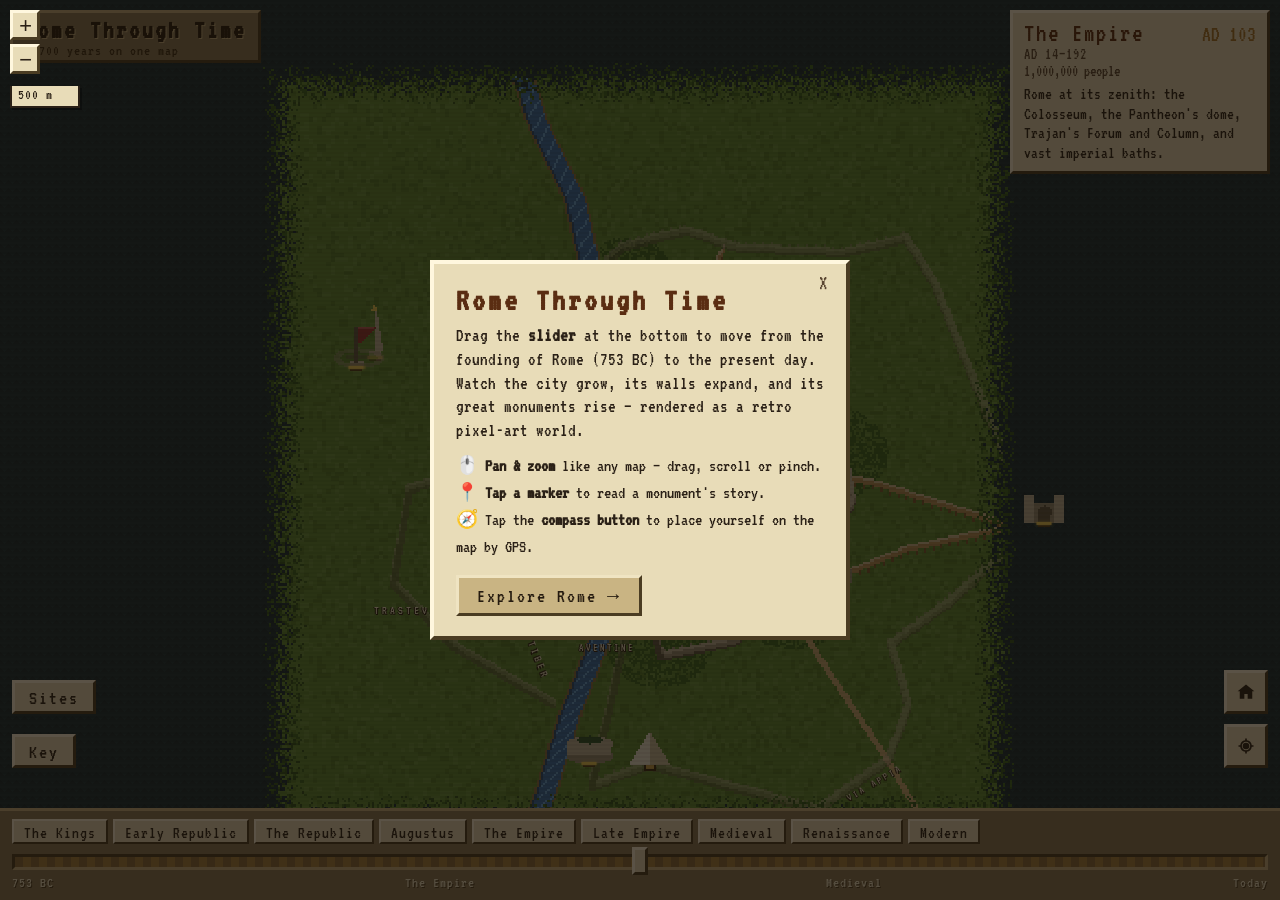
==== index.html @ 214be663 "Persistent 'this era' cue: subtle gold underline on sites of the era being viewed, kept separate fro" ====
<!DOCTYPE html>
<html lang="en">
<head>
  <meta charset="utf-8" />
  <meta name="viewport" content="width=device-width, initial-scale=1, maximum-scale=1, user-scalable=no" />
  <title>Rome Through Time — an interactive history map</title>
  <meta name="description" content="Drag through 2,700 years of Rome. Watch the city grow, monument by monument, on an illustrated map — and find yourself on it with GPS." />

  <!-- Leaflet (map engine), vendored locally — no build step, no API key, no CDN dependency -->
  <link rel="stylesheet" href="lib/leaflet/leaflet.css" />
  <script src="lib/leaflet/leaflet.js"></script>

  <!-- Retro pixel font (falls back to monospace if blocked/offline) -->
  <link rel="preconnect" href="https://fonts.googleapis.com" />
  <link rel="preconnect" href="https://fonts.gstatic.com" crossorigin />
  <link href="https://fonts.googleapis.com/css2?family=VT323&display=swap" rel="stylesheet" />

  <link rel="stylesheet" href="css/style.css?v=29" />
</head>
<body>
  <div id="map"></div>

  <!-- Title -->
  <header id="title">
    <h1>Rome Through Time</h1>
    <p>2,700 years on one map</p>
  </header>

  <!-- Era readout -->
  <aside id="readout">
    <div class="era-head">
      <span id="era-name">The Empire</span>
      <span id="era-year">AD 100</span>
    </div>
    <div id="era-sub">AD 14–192</div>
    <div id="era-pop">≈ 1,000,000 people</div>
    <p id="era-blurb"></p>
  </aside>

  <!-- Reset view -->
  <button id="reset" title="Back to Rome">
    <svg viewBox="0 0 24 24" width="20" height="20" aria-hidden="true"><path fill="currentColor" d="M12 3 2 11h2.5v9H10v-5.5h4V20h5.5v-9H22z"/></svg>
  </button>

  <!-- GPS -->
  <button id="locate" title="Find me">
    <svg viewBox="0 0 24 24" width="20" height="20" aria-hidden="true"><path fill="currentColor" d="M12 8a4 4 0 100 8 4 4 0 000-8zm9 3h-2.06A7 7 0 0013 5.06V3h-2v2.06A7 7 0 005.06 11H3v2h2.06A7 7 0 0011 18.94V21h2v-2.06A7 7 0 0018.94 13H21v-2zM12 17a5 5 0 110-10 5 5 0 010 10z"/></svg>
  </button>
  <div id="locate-msg"></div>

  <!-- Map key -->
  <button id="key-btn" title="Map key">Key</button>
  <div id="legend">
    <button id="legend-close" aria-label="Close">×</button>
    <h3>Map key</h3>
    <div class="legend-group">
      <div class="lg-title">Monuments — can you visit today?</div>
      <div class="lg-row"><span class="dot standing"></span> Standing today — you can visit</div>
      <div class="lg-row"><span class="dot ruin"></span> Ruins you can visit</div>
      <div class="lg-row"><span class="dot gone"></span> Vanished — known from history</div>
    </div>
    <div class="legend-group">
      <div class="lg-title">The map</div>
      <div class="lg-row"><span class="sw river"></span> The river Tiber</div>
      <div class="lg-row"><span class="sw hill"></span> The seven hills</div>
      <div class="lg-row"><span class="sw park"></span> Parks &amp; gardens (quiet green walks)</div>
      <div class="lg-row"><span class="sw wall"></span> City walls — inner Servian, outer Aurelian</div>
      <div class="lg-row"><span class="sw aqued"></span> Aqueducts</div>
      <div class="lg-row"><span class="sw road"></span> Roads (the Via Appia)</div>
    </div>
  </div>

  <!-- Sites list -->
  <button id="list-btn" title="List of sites">Sites</button>
  <div id="listpanel">
    <div class="list-head">
      <div class="list-titlebar"><span class="list-title">Sites of Rome</span><button id="list-close" aria-label="Close">×</button></div>
      <input id="list-search" type="search" placeholder="Search sites…" autocomplete="off" spellcheck="false" />
      <div class="sort">
        <span class="sort-lbl">Sort:</span>
        <button id="sort-dist">Nearest</button>
        <button id="sort-year" class="on">By year</button>
      </div>
      <div id="list-sub"></div>
    </div>
    <div id="listrows"></div>
  </div>

  <!-- Time control -->
  <div id="control">
    <div id="chips"></div>
    <input id="time" type="range" min="0" max="1000" value="500" step="1" aria-label="Time slider" />
    <div class="scale">
      <span>753 BC</span><span>The Empire</span><span>Medieval</span><span>Today</span>
    </div>
  </div>

  <!-- Intro card -->
  <div id="intro">
    <div class="card">
      <button id="intro-close" aria-label="Close">×</button>
      <h2>Rome Through Time</h2>
      <p>Drag the <strong>slider</strong> at the bottom to move from the founding of Rome
         (753 BC) to the present day. Watch the city grow, its walls expand, and its great
         monuments rise — rendered as a retro pixel-art world.</p>
      <ul>
        <li>🖱️ <strong>Pan & zoom</strong> like any map — drag, scroll or pinch.</li>
        <li>📍 <strong>Tap a marker</strong> to read a monument's story.</li>
        <li>🧭 Tap the <strong>compass button</strong> to place yourself on the map by GPS.</li>
      </ul>
      <button id="intro-start" onclick="document.getElementById('intro').classList.add('hidden')">Explore Rome →</button>
    </div>
  </div>

  <script src="js/data.js?v=29"></script>
  <script src="js/art.js?v=29"></script>
  <script src="js/app.js?v=29"></script>
</body>
</html>
---- lib/leaflet/leaflet.css ----
/* required styles */

.leaflet-pane,
.leaflet-tile,
.leaflet-marker-icon,
.leaflet-marker-shadow,
.leaflet-tile-container,
.leaflet-pane > svg,
.leaflet-pane > canvas,
.leaflet-zoom-box,
.leaflet-image-layer,
.leaflet-layer {
	position: absolute;
	left: 0;
	top: 0;
	}
.leaflet-container {
	overflow: hidden;
	}
.leaflet-tile,
.leaflet-marker-icon,
.leaflet-marker-shadow {
	-webkit-user-select: none;
	   -moz-user-select: none;
	        user-select: none;
	  -webkit-user-drag: none;
	}
/* Prevents IE11 from highlighting tiles in blue */
.leaflet-tile::selection {
	background: transparent;
}
/* Safari renders non-retina tile on retina better with this, but Chrome is worse */
.leaflet-safari .leaflet-tile {
	image-rendering: -webkit-optimize-contrast;
	}
/* hack that prevents hw layers "stretching" when loading new tiles */
.leaflet-safari .leaflet-tile-container {
	width: 1600px;
	height: 1600px;
	-webkit-transform-origin: 0 0;
	}
.leaflet-marker-icon,
.leaflet-marker-shadow {
	display: block;
	}
/* .leaflet-container svg: reset svg max-width decleration shipped in Joomla! (joomla.org) 3.x */
/* .leaflet-container img: map is broken in FF if you have max-width: 100% on tiles */
.leaflet-container .leaflet-overlay-pane svg {
	max-width: none !important;
	max-height: none !important;
	}
.leaflet-container .leaflet-marker-pane img,
.leaflet-container .leaflet-shadow-pane img,
.leaflet-container .leaflet-tile-pane img,
.leaflet-container img.leaflet-image-layer,
.leaflet-container .leaflet-tile {
	max-width: none !important;
	max-height: none !important;
	width: auto;
	padding: 0;
	}

.leaflet-container img.leaflet-tile {
	/* See: https://bugs.chromium.org/p/chromium/issues/detail?id=600120 */
	mix-blend-mode: plus-lighter;
}

.leaflet-container.leaflet-touch-zoom {
	-ms-touch-action: pan-x pan-y;
	touch-action: pan-x pan-y;
	}
.leaflet-container.leaflet-touch-drag {
	-ms-touch-action: pinch-zoom;
	/* Fallback for FF which doesn't support pinch-zoom */
	touch-action: none;
	touch-action: pinch-zoom;
}
.leaflet-container.leaflet-touch-drag.leaflet-touch-zoom {
	-ms-touch-action: none;
	touch-action: none;
}
.leaflet-container {
	-webkit-tap-highlight-color: transparent;
}
.leaflet-container a {
	-webkit-tap-highlight-color: rgba(51, 181, 229, 0.4);
}
.leaflet-tile {
	filter: inherit;
	visibility: hidden;
	}
.leaflet-tile-loaded {
	visibility: inherit;
	}
.leaflet-zoom-box {
	width: 0;
	height: 0;
	-moz-box-sizing: border-box;
	     box-sizing: border-box;
	z-index: 800;
	}
/* workaround for https://bugzilla.mozilla.org/show_bug.cgi?id=888319 */
.leaflet-overlay-pane svg {
	-moz-user-select: none;
	}

.leaflet-pane         { z-index: 400; }

.leaflet-tile-pane    { z-index: 200; }
.leaflet-overlay-pane { z-index: 400; }
.leaflet-shadow-pane  { z-index: 500; }
.leaflet-marker-pane  { z-index: 600; }
.leaflet-tooltip-pane   { z-index: 650; }
.leaflet-popup-pane   { z-index: 700; }

.leaflet-map-pane canvas { z-index: 100; }
.leaflet-map-pane svg    { z-index: 200; }

.leaflet-vml-shape {
	width: 1px;
	height: 1px;
	}
.lvml {
	behavior: url(#default#VML);
	display: inline-block;
	position: absolute;
	}


/* control positioning */

.leaflet-control {
	position: relative;
	z-index: 800;
	pointer-events: visiblePainted; /* IE 9-10 doesn't have auto */
	pointer-events: auto;
	}
.leaflet-top,
.leaflet-bottom {
	position: absolute;
	z-index: 1000;
	pointer-events: none;
	}
.leaflet-top {
	top: 0;
	}
.leaflet-right {
	right: 0;
	}
.leaflet-bottom {
	bottom: 0;
	}
.leaflet-left {
	left: 0;
	}
.leaflet-control {
	float: left;
	clear: both;
	}
.leaflet-right .leaflet-control {
	float: right;
	}
.leaflet-top .leaflet-control {
	margin-top: 10px;
	}
.leaflet-bottom .leaflet-control {
	margin-bottom: 10px;
	}
.leaflet-left .leaflet-control {
	margin-left: 10px;
	}
.leaflet-right .leaflet-control {
	margin-right: 10px;
	}


/* zoom and fade animations */

.leaflet-fade-anim .leaflet-popup {
	opacity: 0;
	-webkit-transition: opacity 0.2s linear;
	   -moz-transition: opacity 0.2s linear;
	        transition: opacity 0.2s linear;
	}
.leaflet-fade-anim .leaflet-map-pane .leaflet-popup {
	opacity: 1;
	}
.leaflet-zoom-animated {
	-webkit-transform-origin: 0 0;
	    -ms-transform-origin: 0 0;
	        transform-origin: 0 0;
	}
svg.leaflet-zoom-animated {
	will-change: transform;
}

.leaflet-zoom-anim .leaflet-zoom-animated {
	-webkit-transition: -webkit-transform 0.25s cubic-bezier(0,0,0.25,1);
	   -moz-transition:    -moz-transform 0.25s cubic-bezier(0,0,0.25,1);
	        transition:         transform 0.25s cubic-bezier(0,0,0.25,1);
	}
.leaflet-zoom-anim .leaflet-tile,
.leaflet-pan-anim .leaflet-tile {
	-webkit-transition: none;
	   -moz-transition: none;
	        transition: none;
	}

.leaflet-zoom-anim .leaflet-zoom-hide {
	visibility: hidden;
	}


/* cursors */

.leaflet-interactive {
	cursor: pointer;
	}
.leaflet-grab {
	cursor: -webkit-grab;
	cursor:    -moz-grab;
	cursor:         grab;
	}
.leaflet-crosshair,
.leaflet-crosshair .leaflet-interactive {
	cursor: crosshair;
	}
.leaflet-popup-pane,
.leaflet-control {
	cursor: auto;
	}
.leaflet-dragging .leaflet-grab,
.leaflet-dragging .leaflet-grab .leaflet-interactive,
.leaflet-dragging .leaflet-marker-draggable {
	cursor: move;
	cursor: -webkit-grabbing;
	cursor:    -moz-grabbing;
	cursor:         grabbing;
	}

/* marker & overlays interactivity */
.leaflet-marker-icon,
.leaflet-marker-shadow,
.leaflet-image-layer,
.leaflet-pane > svg path,
.leaflet-tile-container {
	pointer-events: none;
	}

.leaflet-marker-icon.leaflet-interactive,
.leaflet-image-layer.leaflet-interactive,
.leaflet-pane > svg path.leaflet-interactive,
svg.leaflet-image-layer.leaflet-interactive path {
	pointer-events: visiblePainted; /* IE 9-10 doesn't have auto */
	pointer-events: auto;
	}

/* visual tweaks */

.leaflet-container {
	background: #ddd;
	outline-offset: 1px;
	}
.leaflet-container a {
	color: #0078A8;
	}
.leaflet-zoom-box {
	border: 2px dotted #38f;
	background: rgba(255,255,255,0.5);
	}


/* general typography */
.leaflet-container {
	font-family: "Helvetica Neue", Arial, Helvetica, sans-serif;
	font-size: 12px;
	font-size: 0.75rem;
	line-height: 1.5;
	}


/* general toolbar styles */

.leaflet-bar {
	box-shadow: 0 1px 5px rgba(0,0,0,0.65);
	border-radius: 4px;
	}
.leaflet-bar a {
	background-color: #fff;
	border-bottom: 1px solid #ccc;
	width: 26px;
	height: 26px;
	line-height: 26px;
	display: block;
	text-align: center;
	text-decoration: none;
	color: black;
	}
.leaflet-bar a,
.leaflet-control-layers-toggle {
	background-position: 50% 50%;
	background-repeat: no-repeat;
	display: block;
	}
.leaflet-bar a:hover,
.leaflet-bar a:focus {
	background-color: #f4f4f4;
	}
.leaflet-bar a:first-child {
	border-top-left-radius: 4px;
	border-top-right-radius: 4px;
	}
.leaflet-bar a:last-child {
	border-bottom-left-radius: 4px;
	border-bottom-right-radius: 4px;
	border-bottom: none;
	}
.leaflet-bar a.leaflet-disabled {
	cursor: default;
	background-color: #f4f4f4;
	color: #bbb;
	}

.leaflet-touch .leaflet-bar a {
	width: 30px;
	height: 30px;
	line-height: 30px;
	}
.leaflet-touch .leaflet-bar a:first-child {
	border-top-left-radius: 2px;
	border-top-right-radius: 2px;
	}
.leaflet-touch .leaflet-bar a:last-child {
	border-bottom-left-radius: 2px;
	border-bottom-right-radius: 2px;
	}

/* zoom control */

.leaflet-control-zoom-in,
.leaflet-control-zoom-out {
	font: bold 18px 'Lucida Console', Monaco, monospace;
	text-indent: 1px;
	}

.leaflet-touch .leaflet-control-zoom-in, .leaflet-touch .leaflet-control-zoom-out  {
	font-size: 22px;
	}


/* layers control */

.leaflet-control-layers {
	box-shadow: 0 1px 5px rgba(0,0,0,0.4);
	background: #fff;
	border-radius: 5px;
	}
.leaflet-control-layers-toggle {
	background-image: url(images/layers.png);
	width: 36px;
	height: 36px;
	}
.leaflet-retina .leaflet-control-layers-toggle {
	background-image: url(images/layers-2x.png);
	background-size: 26px 26px;
	}
.leaflet-touch .leaflet-control-layers-toggle {
	width: 44px;
	height: 44px;
	}
.leaflet-control-layers .leaflet-control-layers-list,
.leaflet-control-layers-expanded .leaflet-control-layers-toggle {
	display: none;
	}
.leaflet-control-layers-expanded .leaflet-control-layers-list {
	display: block;
	position: relative;
	}
.leaflet-control-layers-expanded {
	padding: 6px 10px 6px 6px;
	color: #333;
	background: #fff;
	}
.leaflet-control-layers-scrollbar {
	overflow-y: scroll;
	overflow-x: hidden;
	padding-right: 5px;
	}
.leaflet-control-layers-selector {
	margin-top: 2px;
	position: relative;
	top: 1px;
	}
.leaflet-control-layers label {
	display: block;
	font-size: 13px;
	font-size: 1.08333em;
	}
.leaflet-control-layers-separator {
	height: 0;
	border-top: 1px solid #ddd;
	margin: 5px -10px 5px -6px;
	}

/* Default icon URLs */
.leaflet-default-icon-path { /* used only in path-guessing heuristic, see L.Icon.Default */
	background-image: url(images/marker-icon.png);
	}


/* attribution and scale controls */

.leaflet-container .leaflet-control-attribution {
	background: #fff;
	background: rgba(255, 255, 255, 0.8);
	margin: 0;
	}
.leaflet-control-attribution,
.leaflet-control-scale-line {
	padding: 0 5px;
	color: #333;
	line-height: 1.4;
	}
.leaflet-control-attribution a {
	text-decoration: none;
	}
.leaflet-control-attribution a:hover,
.leaflet-control-attribution a:focus {
	text-decoration: underline;
	}
.leaflet-attribution-flag {
	display: inline !important;
	vertical-align: baseline !important;
	width: 1em;
	height: 0.6669em;
	}
.leaflet-left .leaflet-control-scale {
	margin-left: 5px;
	}
.leaflet-bottom .leaflet-control-scale {
	margin-bottom: 5px;
	}
.leaflet-control-scale-line {
	border: 2px solid #777;
	border-top: none;
	line-height: 1.1;
	padding: 2px 5px 1px;
	white-space: nowrap;
	-moz-box-sizing: border-box;
	     box-sizing: border-box;
	background: rgba(255, 255, 255, 0.8);
	text-shadow: 1px 1px #fff;
	}
.leaflet-control-scale-line:not(:first-child) {
	border-top: 2px solid #777;
	border-bottom: none;
	margin-top: -2px;
	}
.leaflet-control-scale-line:not(:first-child):not(:last-child) {
	border-bottom: 2px solid #777;
	}

.leaflet-touch .leaflet-control-attribution,
.leaflet-touch .leaflet-control-layers,
.leaflet-touch .leaflet-bar {
	box-shadow: none;
	}
.leaflet-touch .leaflet-control-layers,
.leaflet-touch .leaflet-bar {
	border: 2px solid rgba(0,0,0,0.2);
	background-clip: padding-box;
	}


/* popup */

.leaflet-popup {
	position: absolute;
	text-align: center;
	margin-bottom: 20px;
	}
.leaflet-popup-content-wrapper {
	padding: 1px;
	text-align: left;
	border-radius: 12px;
	}
.leaflet-popup-content {
	margin: 13px 24px 13px 20px;
	line-height: 1.3;
	font-size: 13px;
	font-size: 1.08333em;
	min-height: 1px;
	}
.leaflet-popup-content p {
	margin: 17px 0;
	margin: 1.3em 0;
	}
.leaflet-popup-tip-container {
	width: 40px;
	height: 20px;
	position: absolute;
	left: 50%;
	margin-top: -1px;
	margin-left: -20px;
	overflow: hidden;
	pointer-events: none;
	}
.leaflet-popup-tip {
	width: 17px;
	height: 17px;
	padding: 1px;

	margin: -10px auto 0;
	pointer-events: auto;

	-webkit-transform: rotate(45deg);
	   -moz-transform: rotate(45deg);
	    -ms-transform: rotate(45deg);
	        transform: rotate(45deg);
	}
.leaflet-popup-content-wrapper,
.leaflet-popup-tip {
	background: white;
	color: #333;
	box-shadow: 0 3px 14px rgba(0,0,0,0.4);
	}
.leaflet-container a.leaflet-popup-close-button {
	position: absolute;
	top: 0;
	right: 0;
	border: none;
	text-align: center;
	width: 24px;
	height: 24px;
	font: 16px/24px Tahoma, Verdana, sans-serif;
	color: #757575;
	text-decoration: none;
	background: transparent;
	}
.leaflet-container a.leaflet-popup-close-button:hover,
.leaflet-container a.leaflet-popup-close-button:focus {
	color: #585858;
	}
.leaflet-popup-scrolled {
	overflow: auto;
	}

.leaflet-oldie .leaflet-popup-content-wrapper {
	-ms-zoom: 1;
	}
.leaflet-oldie .leaflet-popup-tip {
	width: 24px;
	margin: 0 auto;

	-ms-filter: "progid:DXImageTransform.Microsoft.Matrix(M11=0.70710678, M12=0.70710678, M21=-0.70710678, M22=0.70710678)";
	filter: progid:DXImageTransform.Microsoft.Matrix(M11=0.70710678, M12=0.70710678, M21=-0.70710678, M22=0.70710678);
	}

.leaflet-oldie .leaflet-control-zoom,
.leaflet-oldie .leaflet-control-layers,
.leaflet-oldie .leaflet-popup-content-wrapper,
.leaflet-oldie .leaflet-popup-tip {
	border: 1px solid #999;
	}


/* div icon */

.leaflet-div-icon {
	background: #fff;
	border: 1px solid #666;
	}


/* Tooltip */
/* Base styles for the element that has a tooltip */
.leaflet-tooltip {
	position: absolute;
	padding: 6px;
	background-color: #fff;
	border: 1px solid #fff;
	border-radius: 3px;
	color: #222;
	white-space: nowrap;
	-webkit-user-select: none;
	-moz-user-select: none;
	-ms-user-select: none;
	user-select: none;
	pointer-events: none;
	box-shadow: 0 1px 3px rgba(0,0,0,0.4);
	}
.leaflet-tooltip.leaflet-interactive {
	cursor: pointer;
	pointer-events: auto;
	}
.leaflet-tooltip-top:before,
.leaflet-tooltip-bottom:before,
.leaflet-tooltip-left:before,
.leaflet-tooltip-right:before {
	position: absolute;
	pointer-events: none;
	border: 6px solid transparent;
	background: transparent;
	content: "";
	}

/* Directions */

.leaflet-tooltip-bottom {
	margin-top: 6px;
}
.leaflet-tooltip-top {
	margin-top: -6px;
}
.leaflet-tooltip-bottom:before,
.leaflet-tooltip-top:before {
	left: 50%;
	margin-left: -6px;
	}
.leaflet-tooltip-top:before {
	bottom: 0;
	margin-bottom: -12px;
	border-top-color: #fff;
	}
.leaflet-tooltip-bottom:before {
	top: 0;
	margin-top: -12px;
	margin-left: -6px;
	border-bottom-color: #fff;
	}
.leaflet-tooltip-left {
	margin-left: -6px;
}
.leaflet-tooltip-right {
	margin-left: 6px;
}
.leaflet-tooltip-left:before,
.leaflet-tooltip-right:before {
	top: 50%;
	margin-top: -6px;
	}
.leaflet-tooltip-left:before {
	right: 0;
	margin-right: -12px;
	border-left-color: #fff;
	}
.leaflet-tooltip-right:before {
	left: 0;
	margin-left: -12px;
	border-right-color: #fff;
	}

/* Printing */

@media print {
	/* Prevent printers from removing background-images of controls. */
	.leaflet-control {
		-webkit-print-color-adjust: exact;
		print-color-adjust: exact;
		}
	}
---- css/style.css ----
/* =====================================================================
   style.css — Civ-2 / retro pixel-game theme.
   ===================================================================== */

:root {
  --stone:    #8a7a58;
  --stone-lt: #c9b483;
  --stone-dk: #4a3c22;
  --panel:    #e8dcb8;
  --panel-lt: #fff7de;
  --panel-dk: #7c6a45;
  --ink:      #2a2016;
  --ink2:     #5a4632;
  --gold:     #a9752a;
  --void:     #23301a;
  --pix: "VT323", "Courier New", monospace;
  --bevel-out: 3px solid; /* colours set per element */
}

* { box-sizing: border-box; -webkit-tap-highlight-color: transparent; }
html, body { margin: 0; height: 100%; overflow: hidden; color: var(--ink);
  font-family: var(--pix); font-size: 20px; }

#map { position: absolute; inset: 0; background: #14313a; }
/* the void beyond the island reads like a dark, dithered sea */
#map::before {
  content: ""; position: absolute; inset: 0; z-index: 0; pointer-events: none;
  background-image:
    linear-gradient(45deg, #102830 25%, transparent 25%),
    linear-gradient(-45deg, #102830 25%, transparent 25%),
    repeating-linear-gradient(0deg, rgba(90,150,160,0.05) 0 2px, transparent 2px 8px);
  background-size: 8px 8px, 8px 8px, 100% 8px; opacity: 0.7;
}
/* CRT scanline sheen over everything */
#map::after {
  content: ""; position: absolute; inset: 0; pointer-events: none; z-index: 401;
  background: repeating-linear-gradient(to bottom, rgba(0,0,0,0.06) 0 2px, transparent 2px 4px);
}

/* crisp pixels for the base image-overlays and sprites */
.pixel-base, .leaflet-image-layer { image-rendering: pixelated; image-rendering: crisp-edges; }
.psprite { display: block; image-rendering: pixelated; image-rendering: crisp-edges; }

.leaflet-container { background: transparent; font-family: var(--pix); }

/* ---- shared bevel panel ---- */
.bevel {
  background: var(--panel);
  border: 3px solid; border-color: var(--panel-lt) var(--stone-dk) var(--stone-dk) var(--panel-lt);
}
.bevel-in { border-color: var(--stone-dk) var(--panel-lt) var(--panel-lt) var(--stone-dk); }

/* ---- Leaflet zoom control as pixel buttons ---- */
.leaflet-control-zoom { border: none !important; box-shadow: none !important; }
.leaflet-control-zoom a {
  background: var(--panel); color: var(--ink);
  border: 3px solid !important; border-color: var(--panel-lt) var(--stone-dk) var(--stone-dk) var(--panel-lt) !important;
  border-radius: 0 !important; font-size: 22px; font-weight: normal; margin-bottom: 4px; width: 34px; height: 34px; line-height: 30px;
}
.leaflet-control-zoom a:active { border-color: var(--stone-dk) var(--panel-lt) var(--panel-lt) var(--stone-dk) !important; }

/* ---- scale bar (pixel-styled ruler) ---- */
.leaflet-control-scale { margin: 8px 0 0 10px !important; }
.leaflet-control-scale-line {
  background: var(--panel); color: var(--ink); font-family: var(--pix); font-size: 15px; letter-spacing: 1px;
  border: 2px solid var(--ink); border-top: none; border-radius: 0; padding: 0 6px 1px; line-height: 1.25;
  box-shadow: 2px 2px 0 rgba(0, 0, 0, 0.28); text-shadow: none;
}
.leaflet-control-scale-line:not(:first-child) { border-top: 2px solid var(--ink); border-bottom: none; margin-top: -2px; }

/* ---- title bar ---- */
#title {
  position: absolute; top: 10px; left: 10px; z-index: 500;
  background: var(--stone); padding: 4px 12px 2px;
  border: 3px solid; border-color: var(--stone-lt) var(--stone-dk) var(--stone-dk) var(--stone-lt);
}
#title h1 { margin: 0; font-size: 26px; letter-spacing: 3px; color: #241a0f; text-shadow: 1px 1px 0 var(--stone-lt); line-height: 1; }
#title p { margin: 0; font-size: 15px; letter-spacing: 1px; color: #3a2c14; }

/* ---- era readout ---- */
#readout {
  position: absolute; top: 10px; right: 10px; z-index: 500; width: min(260px, 52vw);
  background: var(--panel); padding: 7px 11px 9px;
  border: 3px solid; border-color: var(--panel-lt) var(--stone-dk) var(--stone-dk) var(--panel-lt);
}
.era-head { display: flex; justify-content: space-between; align-items: baseline; gap: 8px; }
#era-name { font-size: 26px; letter-spacing: 2px; color: #5a2d12; line-height: 1; }
#era-year { font-size: 22px; color: var(--gold); white-space: nowrap; }
#era-sub { font-size: 16px; color: var(--ink2); letter-spacing: 1px; }
#era-pop { font-size: 16px; color: var(--ink2); margin-top: 1px; }
#era-blurb { font-size: 17px; line-height: 1.15; margin: 5px 0 0; color: var(--ink); }

/* ---- round pixel buttons (locate / reset / key) ---- */
#locate, #reset, #key-btn, #list-btn {
  position: absolute; z-index: 500; background: var(--panel); color: var(--ink);
  border: 3px solid; border-color: var(--panel-lt) var(--stone-dk) var(--stone-dk) var(--panel-lt);
  cursor: pointer; display: grid; place-items: center; font-family: var(--pix);
}
#locate, #reset { right: 12px; width: 44px; height: 44px; }
#locate { bottom: 132px; } #reset { bottom: 186px; }
#key-btn, #list-btn { left: 12px; font-size: 20px; letter-spacing: 2px; padding: 5px 14px 3px; }
#key-btn { bottom: 132px; } #list-btn { bottom: 186px; }
#locate:active, #reset:active, #key-btn:active, #list-btn:active { border-color: var(--stone-dk) var(--panel-lt) var(--panel-lt) var(--stone-dk); }

/* ---- sites list panel ---- */
#listpanel {
  position: absolute; z-index: 1200; background: var(--panel); display: flex; flex-direction: column;
  border: 3px solid; border-color: var(--panel-lt) var(--stone-dk) var(--stone-dk) var(--panel-lt);
  transition: transform 0.22s ease;
}
@media (min-width: 561px) {
  #listpanel { top: 0; right: 0; bottom: 0; width: 360px; transform: translateX(105%); }
  #listpanel.open { transform: translateX(0); }
}
@media (max-width: 560px) {
  #listpanel { left: 0; right: 0; bottom: 0; height: 82vh; transform: translateY(103%); }
  #listpanel.open { transform: translateY(0); }
}
.list-head { padding: 9px 12px 8px; background: var(--stone); border-bottom: 3px solid var(--stone-dk); }
.list-titlebar { display: flex; justify-content: space-between; align-items: center; }
.list-title { font-size: 24px; letter-spacing: 2px; color: #241a0f; text-shadow: 1px 1px 0 var(--stone-lt); }
#list-close { border: none; background: none; font-size: 26px; color: #241a0f; cursor: pointer; font-family: var(--pix); line-height: 1; }
#list-search {
  width: 100%; margin-top: 8px; font-family: var(--pix); font-size: 18px; letter-spacing: 1px;
  color: var(--ink); background: var(--panel-lt); padding: 4px 9px;
  border: 2px solid; border-color: var(--stone-dk) var(--panel-lt) var(--panel-lt) var(--stone-dk);
  border-radius: 0; outline: none; -webkit-appearance: none;
}
#list-search::placeholder { color: var(--ink2); opacity: 0.8; }
.lnone { padding: 20px 14px; font-size: 18px; color: var(--ink2); font-style: italic; }
.sort { display: flex; align-items: center; gap: 6px; margin-top: 7px; }
.sort-lbl { font-size: 16px; color: #2a2016; }
.sort button {
  font-family: var(--pix); font-size: 16px; letter-spacing: 1px; padding: 2px 11px 1px; cursor: pointer; color: var(--ink);
  background: var(--panel); border: 2px solid; border-color: var(--panel-lt) var(--stone-dk) var(--stone-dk) var(--panel-lt);
}
.sort button.on { background: var(--stone-lt); border-color: var(--stone-dk) var(--panel-lt) var(--panel-lt) var(--stone-dk); }
.sort button:disabled { opacity: 0.45; cursor: default; }
#list-sub { font-size: 15px; color: #3a2c14; margin-top: 4px; min-height: 15px; font-style: italic; }
#listrows { overflow-y: auto; flex: 1; padding: 2px 0 10px; }
.lrow {
  display: flex; align-items: center; gap: 10px; width: 100%; text-align: left; cursor: pointer; font-family: var(--pix); color: var(--ink);
  background: none; border: none; border-bottom: 2px solid rgba(90, 70, 45, 0.16); padding: 6px 12px;
}
.lrow:hover { background: #f5eed8; }
.lrow:active { background: #eadfbf; }
.lspr { width: 34px; height: 38px; image-rendering: pixelated; flex: 0 0 auto; }
.ltext { display: flex; flex-direction: column; flex: 1; min-width: 0; }
.lname { font-size: 20px; letter-spacing: 1px; line-height: 1.05; }
.lmeta { font-size: 15px; color: var(--ink2); }
.lblurb {
  font-size: 15px; color: var(--ink2); line-height: 1.12; margin-top: 2px;
  display: -webkit-box; -webkit-line-clamp: 2; line-clamp: 2; -webkit-box-orient: vertical; overflow: hidden;
}
.lstatus.standing { color: #2f5f1c; } .lstatus.ruin { color: #8a4a1c; } .lstatus.gone { color: #6b5836; }
.lsecret { color: #7a3f8a; }
.lmoment { color: #9c3535; }
.ldist { font-size: 18px; color: var(--gold); white-space: nowrap; flex: 0 0 auto; align-self: flex-start; margin-top: 2px; }
#locate-msg {
  position: absolute; right: 64px; bottom: 138px; z-index: 500; max-width: 210px;
  font-size: 16px; color: var(--ink); background: var(--panel); padding: 3px 8px;
  border: 2px solid; border-color: var(--panel-lt) var(--stone-dk) var(--stone-dk) var(--panel-lt);
  opacity: 0; transition: opacity 0.2s; line-height: 1.1;
}
#locate-msg:not(:empty) { opacity: 1; }

/* ---- time control (bottom bar) ---- */
#control {
  position: absolute; left: 0; right: 0; bottom: 0; z-index: 500;
  padding: 8px 12px calc(10px + env(safe-area-inset-bottom));
  background: var(--stone);
  border-top: 3px solid var(--stone-lt);
}
#chips { display: flex; gap: 5px; overflow-x: auto; padding-bottom: 7px; scrollbar-width: none; }
#chips::-webkit-scrollbar { display: none; }
.chip {
  flex: 0 0 auto; font-family: var(--pix); font-size: 17px; letter-spacing: 1px;
  padding: 3px 10px 1px; cursor: pointer; white-space: nowrap; color: var(--ink);
  background: var(--panel); border: 2px solid; border-color: var(--panel-lt) var(--stone-dk) var(--stone-dk) var(--panel-lt);
}
.chip:active { border-color: var(--stone-dk) var(--panel-lt) var(--panel-lt) var(--stone-dk); }

input#time {
  -webkit-appearance: none; appearance: none; width: 100%; height: 16px; margin: 3px 0 5px;
  background: #2c2416; border: 3px solid; border-color: var(--stone-dk) var(--stone-lt) var(--stone-lt) var(--stone-dk);
  background-image: repeating-linear-gradient(90deg, #8a6d3b 0 8px, #a9843f 8px 16px);
  outline: none;
}
input#time::-webkit-slider-thumb {
  -webkit-appearance: none; appearance: none; width: 16px; height: 28px; margin-top: -3px;
  background: var(--panel); border: 3px solid; border-color: var(--panel-lt) var(--stone-dk) var(--stone-dk) var(--panel-lt);
  cursor: pointer;
}
input#time::-moz-range-thumb {
  width: 16px; height: 28px; border-radius: 0; background: var(--panel);
  border: 3px solid; border-color: var(--panel-lt) var(--stone-dk) var(--stone-dk) var(--panel-lt); cursor: pointer;
}
.scale { display: flex; justify-content: space-between; font-size: 15px; letter-spacing: 1px; color: #efe6c8; text-shadow: 1px 1px 0 var(--stone-dk); }

/* ---- monument sprites ---- */
.mon-ico { background: transparent; border: none; }
.psprite { transition: transform 0.08s steps(2), filter 0.6s ease; transform-origin: 50% 82%; }
.mon-ico:hover { z-index: 1000 !important; }
.mon-ico:hover .psprite { transform: scale(1.25); }
/* "new this era" — a soft gold glow on sites that first appear at the current slider point */
/* era-now = a permanent, subtle gold underline on sites belonging to the era in view */
.mon-ico.era-now::after {
  content: ""; position: absolute; left: 50%; bottom: 6px; transform: translateX(-50%);
  width: 15px; height: 3px; background: #f2cf58; box-shadow: 0 0 3px rgba(242, 207, 88, 0.85);
  pointer-events: none;
}
/* is-new = a stronger, transient shimmer for arrivals fading in at an era boundary */
.mon-ico.is-new { z-index: 900 !important; }
.mon-ico.is-new .psprite { filter: drop-shadow(0 0 3px rgba(242, 207, 88, 0.9)) drop-shadow(0 0 7px rgba(242, 207, 88, 0.7)); }

/* ---- tooltips = pixel banners ---- */
.mon-tip, .leaflet-tooltip {
  background: var(--panel); color: var(--ink); font-family: var(--pix); font-size: 16px; letter-spacing: 1px;
  border: 2px solid; border-color: var(--panel-lt) var(--stone-dk) var(--stone-dk) var(--panel-lt);
  border-radius: 0; box-shadow: 2px 2px 0 rgba(0,0,0,0.3); padding: 1px 7px; line-height: 1.2;
}
.mon-tip::before, .leaflet-tooltip::before { display: none !important; }
.leaflet-map-pane:has(.leaflet-popup) .leaflet-tooltip { display: none !important; }

/* ---- popups ---- */
.rome-popup .leaflet-popup-content-wrapper {
  background: var(--panel); color: var(--ink); border-radius: 0;
  border: 3px solid; border-color: var(--panel-lt) var(--stone-dk) var(--stone-dk) var(--panel-lt);
  box-shadow: 4px 4px 0 rgba(0,0,0,0.35);
}
.rome-popup .leaflet-popup-content { margin: 10px 12px; }
.rome-popup .leaflet-popup-tip { background: var(--panel); border-radius: 0; }
.rome-popup .leaflet-popup-close-button { color: var(--ink2); font-size: 20px; }
.pop h3 { margin: 0 0 1px; font-size: 23px; letter-spacing: 1px; color: #5a2d12; line-height: 1.05; }
.pop .date { font-size: 17px; color: var(--gold); margin-bottom: 5px; }
.pop .badge {
  display: inline-block; font-size: 15px; letter-spacing: 1px; margin-bottom: 6px; padding: 1px 8px;
  border: 2px solid; border-radius: 0;
}
.pop .badge.standing { background: #dcecc9; color: #2f5f1c; border-color: #a9cf88 #4d7327 #4d7327 #a9cf88; }
.pop .badge.ruin     { background: #f2ddc4; color: #8a4a1c; border-color: #d9b489 #93571f #93571f #d9b489; }
.pop .badge.gone     { background: #ddd3c0; color: #5a4632; border-color: #c1b49a #6b5836 #6b5836 #c1b49a; }
.pop .badge.moment   { background: #f4e0d3; color: #8a3320; border-color: #e8c6ac #8a4020 #8a4020 #e8c6ac; }
.pop .secret-tag {
  display: inline-block; font-size: 15px; letter-spacing: 1px; margin-bottom: 7px; padding: 1px 8px;
  color: #6a2d7a; background: #efe0f4; border: 2px solid; border-color: #e4c9ec #6a3a78 #6a3a78 #e4c9ec;
}
.pop p { margin: 0 0 8px; font-size: 18px; line-height: 1.18; }
.pop .links { display: flex; gap: 7px; flex-wrap: wrap; }
.pop .links a {
  font-size: 16px; letter-spacing: 1px; color: #234f7c; text-decoration: none;
  padding: 2px 9px; background: #d7e6f2; border: 2px solid; border-color: #eaf3fb #2b5a86 #2b5a86 #eaf3fb;
}
.pop .links a:active { border-color: #2b5a86 #eaf3fb #eaf3fb #2b5a86; }

/* ---- GPS "you are here" ---- */
.you-icon { image-rendering: pixelated; }
.you-dot {
  width: 14px; height: 14px; background: #2f6fae; border: 3px solid #eaf3ff; box-shadow: 0 0 0 2px #234f7c;
  animation: blink 1s steps(2) infinite;
}
@keyframes blink { 50% { background: #63a6dd; } }

/* ---- district labels = engraved banners ---- */
.map-label { background: transparent !important; border: none !important; }
.map-label span {
  display: inline-block; white-space: nowrap; font-family: var(--pix);
  font-size: 18px; letter-spacing: 3px; color: #f3ead0; text-transform: uppercase;
  text-shadow: 1px 1px 0 #2a2016, -1px 0 0 #2a2016, 0 1px 0 #2a2016;
}

/* ---- map key ---- */
#legend {
  position: absolute; left: 12px; bottom: 240px; z-index: 600; width: 264px; max-width: calc(100vw - 24px);
  background: var(--panel); padding: 9px 12px 12px;
  border: 3px solid; border-color: var(--panel-lt) var(--stone-dk) var(--stone-dk) var(--panel-lt);
  opacity: 0; transform: translateY(8px); pointer-events: none; transition: opacity 0.15s, transform 0.15s;
}
#legend.open { opacity: 1; transform: translateY(0); pointer-events: auto; }
#legend h3 { margin: 0 0 6px; font-size: 21px; letter-spacing: 2px; color: #5a2d12; }
#legend-close { position: absolute; top: 4px; right: 9px; border: none; background: none; font-size: 22px; color: var(--ink2); cursor: pointer; font-family: var(--pix); }
.legend-group { margin-top: 6px; }
.legend-group + .legend-group { border-top: 2px solid var(--panel-dk); padding-top: 6px; }
.lg-title { font-size: 14px; letter-spacing: 1px; color: var(--ink2); text-transform: uppercase; margin-bottom: 3px; }
.lg-row { display: flex; align-items: center; gap: 8px; font-size: 17px; line-height: 1.35; }
.lg-row .dot { width: 12px; height: 12px; flex: 0 0 auto; border: 2px solid var(--ink); image-rendering: pixelated; }
.lg-row .dot.standing { background: #c9a24b; } .lg-row .dot.ruin { background: #cf8b52; } .lg-row .dot.gone { background: var(--panel); border-style: dashed; }
.lg-row .sw { width: 16px; height: 12px; flex: 0 0 auto; }
.lg-row .sw.river { height: 5px; background: #356fae; } .lg-row .sw.city { background: #a85e3e; }
.lg-row .sw.hill { background: #3a6a25; } .lg-row .sw.wall { height: 6px; background: #9a9179; border-top: 2px solid #c2b99f; }
.lg-row .sw.aqued { height: 6px; background: #b8935a; border-bottom: 2px solid #7c5c33; }
.lg-row .sw.road { height: 5px; background: #cdb079; }
.lg-row .sw.park { background: #5c9a31; border-top: 3px solid #2c5730; }

/* ---- intro card ---- */
#intro { position: absolute; inset: 0; z-index: 900; background: rgba(20,14,6,0.7); display: grid; place-items: center; padding: 18px; transition: opacity 0.3s; }
#intro.hidden { opacity: 0; pointer-events: none; }
#intro .card { position: relative; max-width: 420px; width: 100%; background: var(--panel);
  border: 4px solid; border-color: var(--panel-lt) var(--stone-dk) var(--stone-dk) var(--panel-lt); padding: 20px 22px; }
#intro h2 { margin: 0 0 8px; font-size: 32px; letter-spacing: 3px; color: #5a2d12; }
#intro p { font-size: 19px; line-height: 1.25; margin: 0 0 10px; }
#intro ul { list-style: none; padding: 0; margin: 0 0 14px; font-size: 18px; line-height: 1.5; }
#intro-close { position: absolute; top: 6px; right: 12px; border: none; background: none; font-size: 26px; color: var(--ink2); cursor: pointer; font-family: var(--pix); }
#intro-start { font-family: var(--pix); font-size: 20px; letter-spacing: 2px; padding: 7px 18px 5px; cursor: pointer;
  color: #241a0f; background: var(--stone-lt); border: 3px solid; border-color: #efe4c2 var(--stone-dk) var(--stone-dk) #efe4c2; }
#intro-start:active { border-color: var(--stone-dk) #efe4c2 #efe4c2 var(--stone-dk); }

/* ---- responsive ---- */
@media (max-width: 560px) {
  #title { display: none; }
  #readout { width: 58vw; top: 8px; right: 8px; }
  #era-name { font-size: 21px; } #era-blurb { display: none; }
  #locate, #reset { width: 40px; height: 40px; }
  #locate { bottom: 126px; } #reset { bottom: 172px; }
  #key-btn { bottom: 126px; } #list-btn { bottom: 172px; }
  #legend { bottom: 224px; }
}
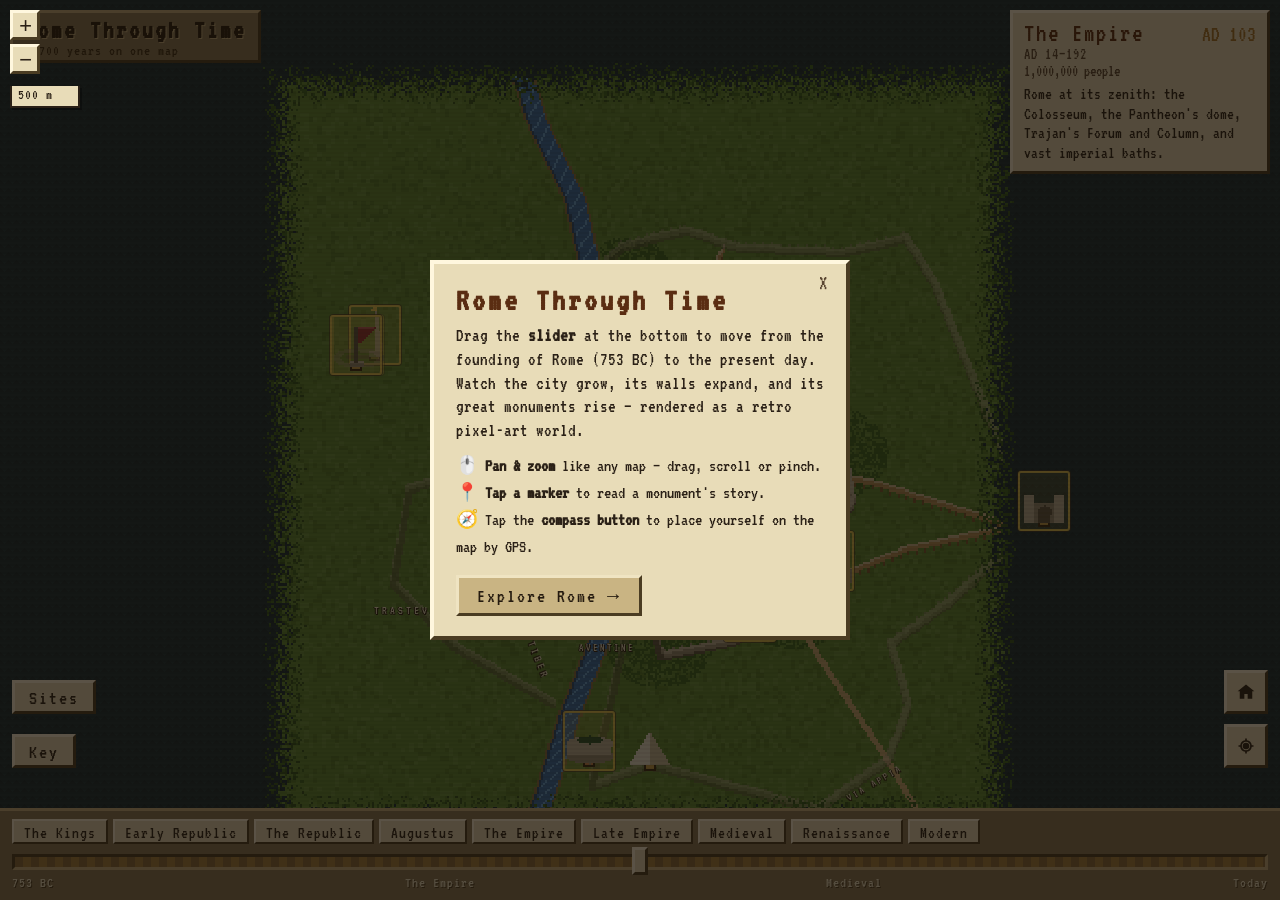
==== commit 1b62c8ee: "Rework era highlight: drop the glow/shimmer entirely; outline the current era's sites with a clear g" ====
--- a/index.html
+++ b/index.html
@@ -15,7 +15,7 @@
   <link rel="preconnect" href="https://fonts.gstatic.com" crossorigin />
   <link href="https://fonts.googleapis.com/css2?family=VT323&display=swap" rel="stylesheet" />
 
-  <link rel="stylesheet" href="css/style.css?v=29" />
+  <link rel="stylesheet" href="css/style.css?v=30" />
 </head>
 <body>
   <div id="map"></div>
@@ -112,8 +112,8 @@
     </div>
   </div>
 
-  <script src="js/data.js?v=29"></script>
-  <script src="js/art.js?v=29"></script>
-  <script src="js/app.js?v=29"></script>
+  <script src="js/data.js?v=30"></script>
+  <script src="js/art.js?v=30"></script>
+  <script src="js/app.js?v=30"></script>
 </body>
 </html>
--- a/css/style.css
+++ b/css/style.css
@@ -203,15 +203,12 @@
 .mon-ico:hover { z-index: 1000 !important; }
 .mon-ico:hover .psprite { transform: scale(1.25); }
 /* "new this era" — a soft gold glow on sites that first appear at the current slider point */
-/* era-now = a permanent, subtle gold underline on sites belonging to the era in view */
-.mon-ico.era-now::after {
-  content: ""; position: absolute; left: 50%; bottom: 6px; transform: translateX(-50%);
-  width: 15px; height: 3px; background: #f2cf58; box-shadow: 0 0 3px rgba(242, 207, 88, 0.85);
-  pointer-events: none;
-}
-/* is-new = a stronger, transient shimmer for arrivals fading in at an era boundary */
-.mon-ico.is-new { z-index: 900 !important; }
-.mon-ico.is-new .psprite { filter: drop-shadow(0 0 3px rgba(242, 207, 88, 0.9)) drop-shadow(0 0 7px rgba(242, 207, 88, 0.7)); }
+/* era-now = a clear box outline framing the sites that belong to the era in view */
+.mon-ico { transition: box-shadow 0.2s ease, background-color 0.2s ease; }
+.mon-ico.era-now {
+  background-color: rgba(242, 207, 88, 0.16); border-radius: 3px;
+  box-shadow: inset 0 0 0 2px rgba(242, 207, 88, 0.95), 0 0 0 1px rgba(74, 56, 38, 0.6);
+}
 
 /* ---- tooltips = pixel banners ---- */
 .mon-tip, .leaflet-tooltip {
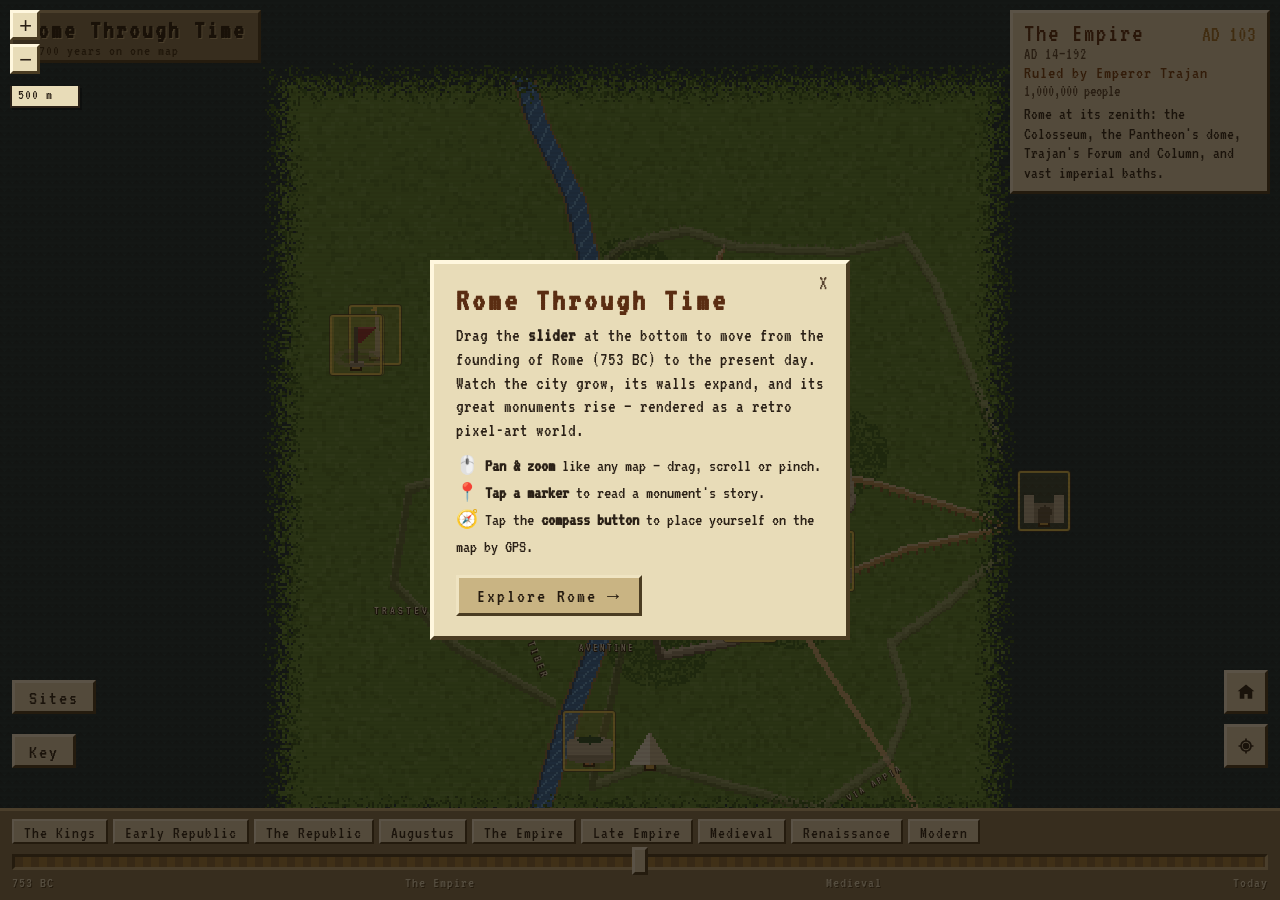
==== commit a24823dc: "Show the ruler of the day in the readout — full timeline of kings, emperors and later rulers looked " ====
--- a/index.html
+++ b/index.html
@@ -15,7 +15,7 @@
   <link rel="preconnect" href="https://fonts.gstatic.com" crossorigin />
   <link href="https://fonts.googleapis.com/css2?family=VT323&display=swap" rel="stylesheet" />
 
-  <link rel="stylesheet" href="css/style.css?v=30" />
+  <link rel="stylesheet" href="css/style.css?v=31" />
 </head>
 <body>
   <div id="map"></div>
@@ -33,6 +33,7 @@
       <span id="era-year">AD 100</span>
     </div>
     <div id="era-sub">AD 14–192</div>
+    <div id="era-ruler"></div>
     <div id="era-pop">≈ 1,000,000 people</div>
     <p id="era-blurb"></p>
   </aside>
@@ -112,8 +113,8 @@
     </div>
   </div>
 
-  <script src="js/data.js?v=30"></script>
-  <script src="js/art.js?v=30"></script>
-  <script src="js/app.js?v=30"></script>
+  <script src="js/data.js?v=31"></script>
+  <script src="js/art.js?v=31"></script>
+  <script src="js/app.js?v=31"></script>
 </body>
 </html>
--- a/css/style.css
+++ b/css/style.css
@@ -87,6 +87,8 @@
 #era-name { font-size: 26px; letter-spacing: 2px; color: #5a2d12; line-height: 1; }
 #era-year { font-size: 22px; color: var(--gold); white-space: nowrap; }
 #era-sub { font-size: 16px; color: var(--ink2); letter-spacing: 1px; }
+#era-ruler { font-size: 18px; letter-spacing: 1px; color: #7a3f12; margin-top: 2px; }
+#era-ruler:empty { display: none; }
 #era-pop { font-size: 16px; color: var(--ink2); margin-top: 1px; }
 #era-blurb { font-size: 17px; line-height: 1.15; margin: 5px 0 0; color: var(--ink); }
 
